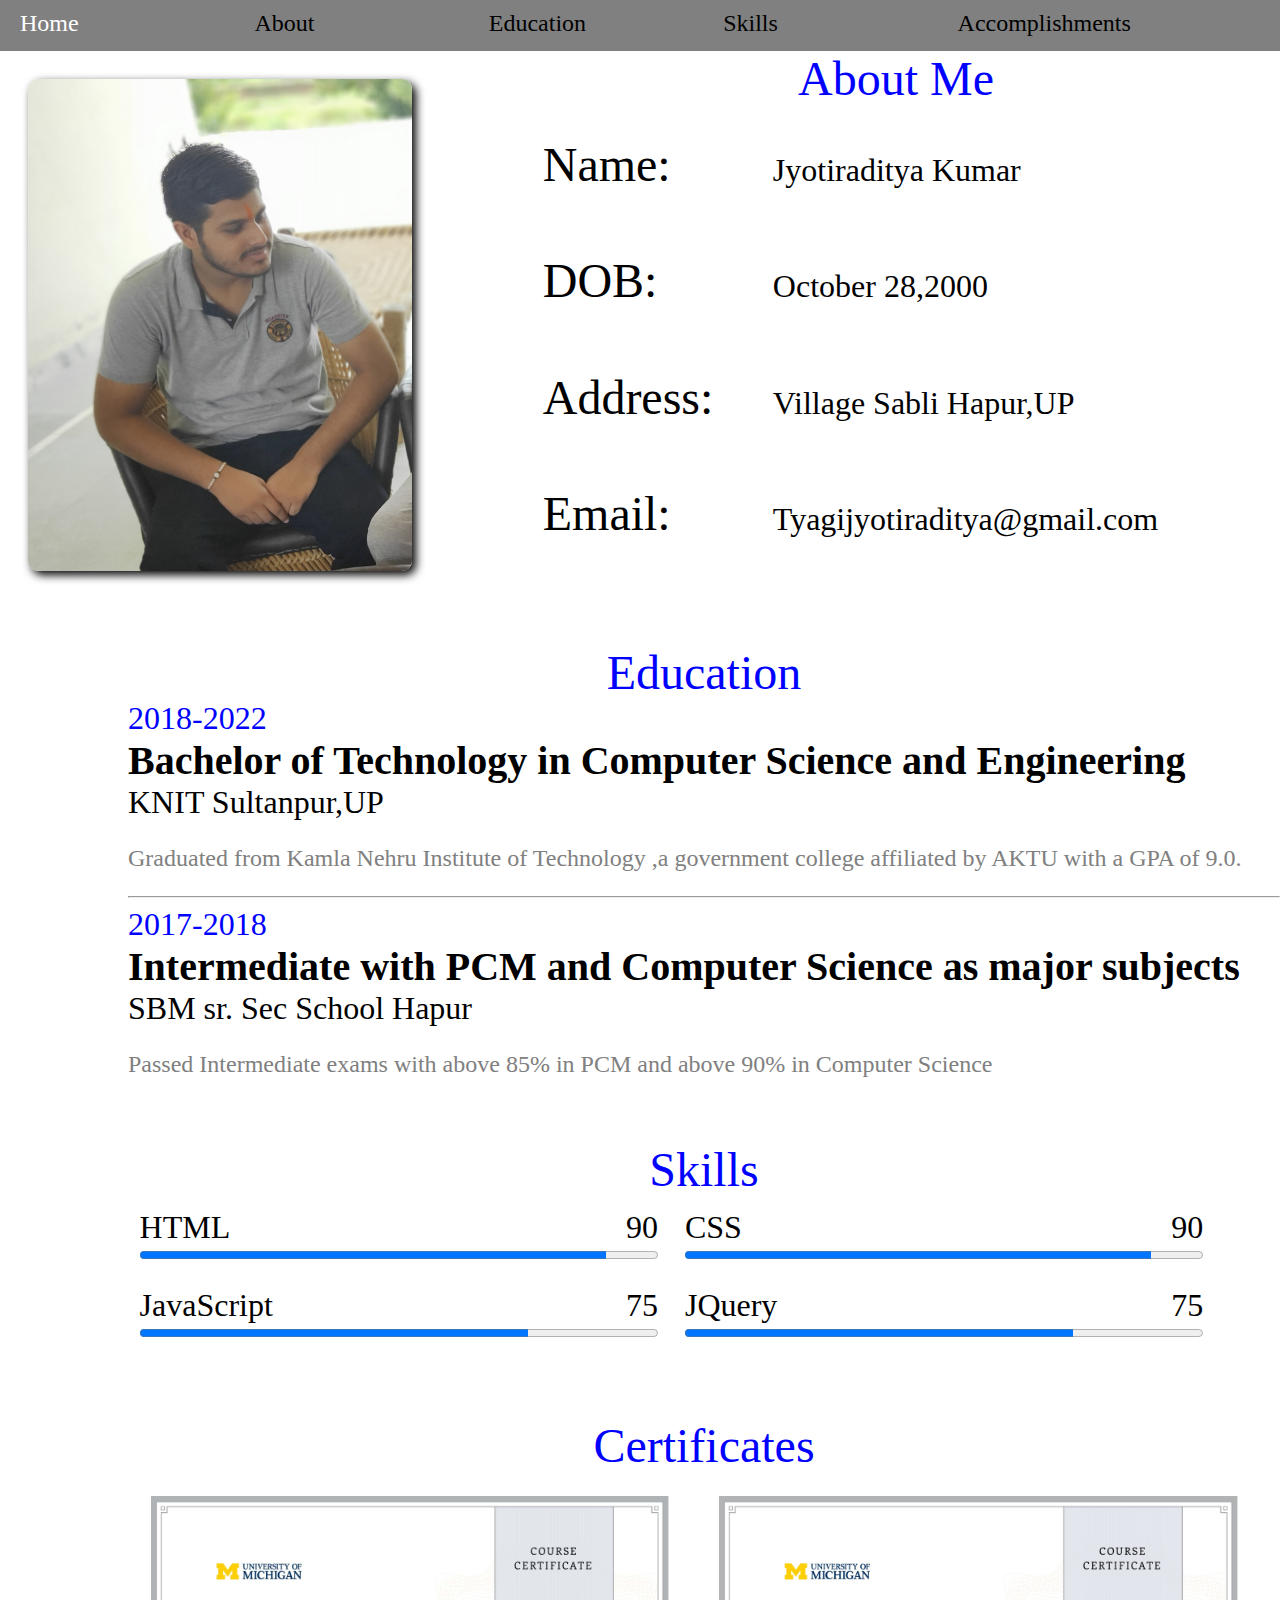
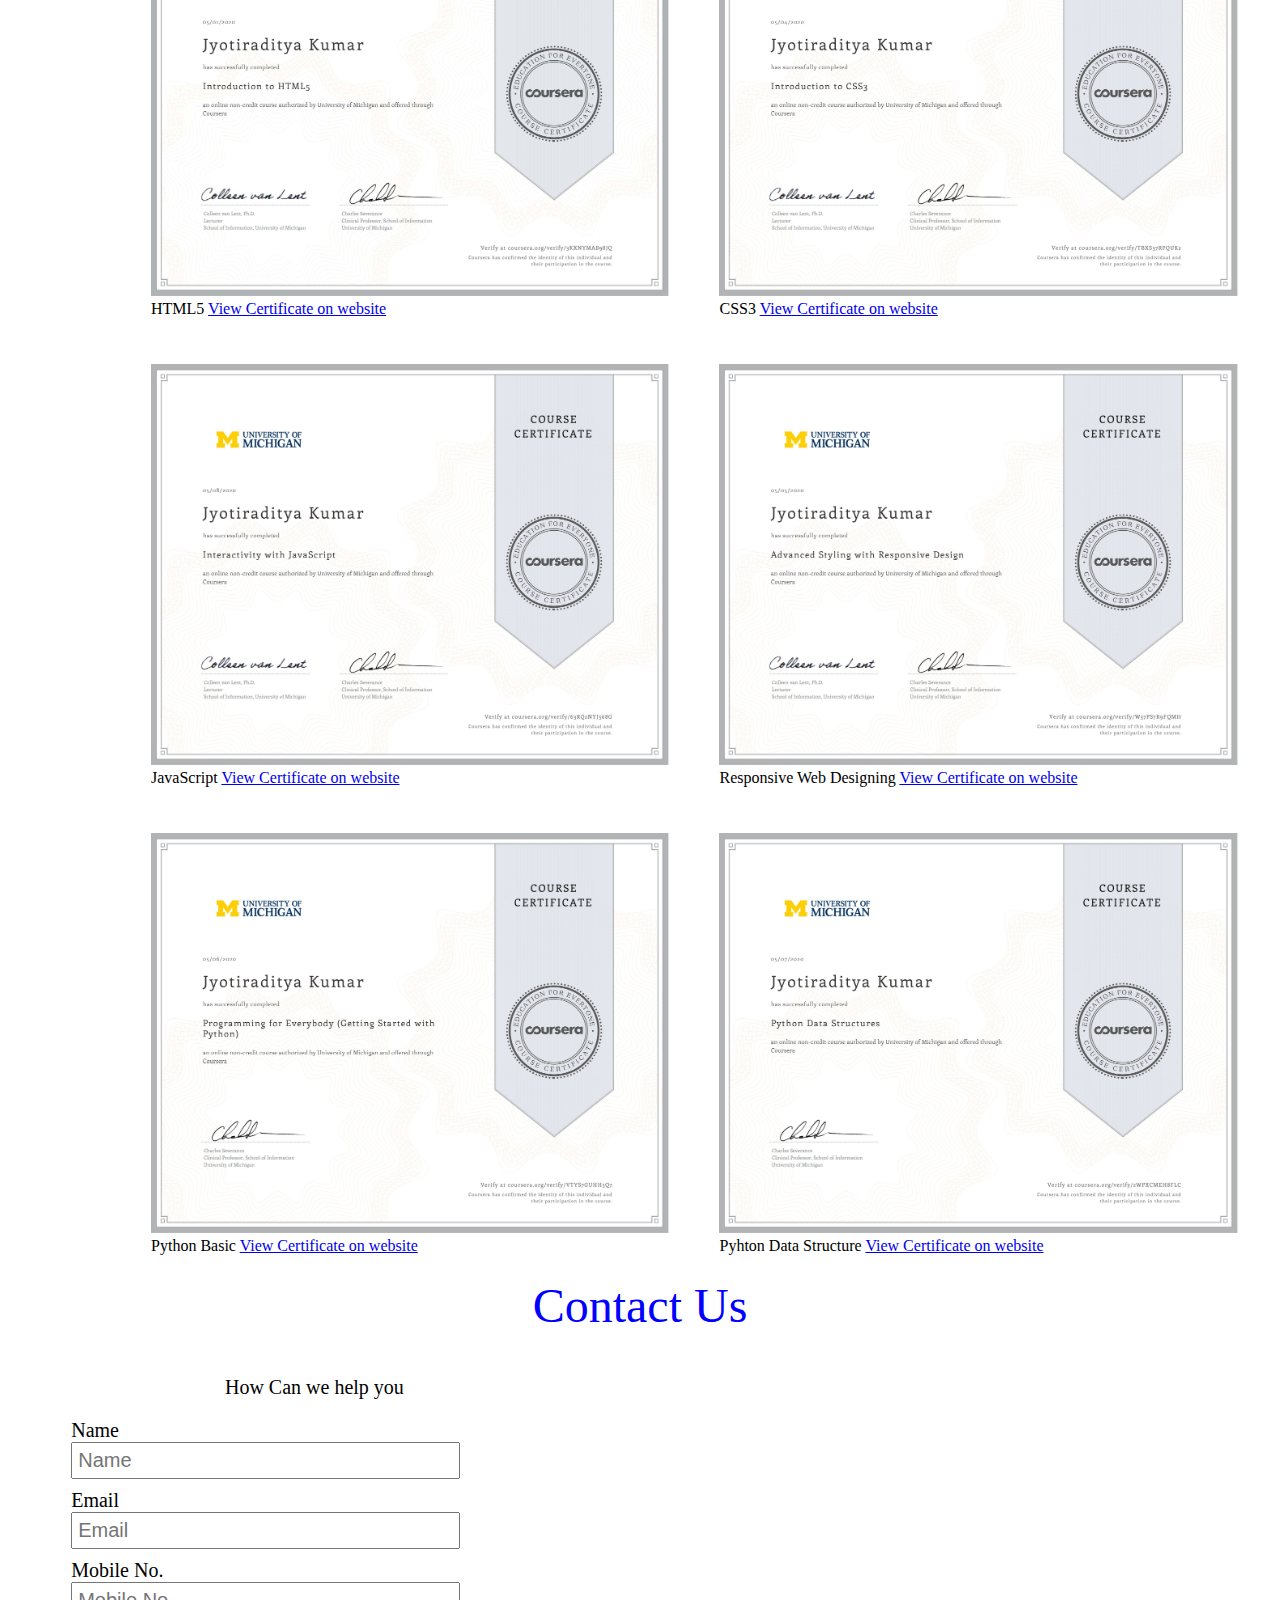
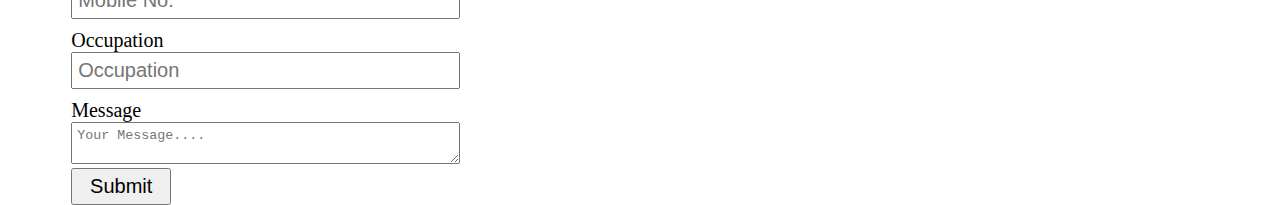
==== index.html @ 1f41f52b "Add files via upload" ====
<!DOCTYPE html>
<html lang="en">

<head>
    <meta charset="utf-8">
    <meta name="viewport" content="width=device-width,initial-scale=1">
    <title>Jyotiraditya Kumar</title>
    <!-- <link rel="stylesheet" type="text/css" href="css/main2.css"> -->

    <link rel="stylesheet" type="text/css" href="css/main.css">
    <!-- <link rel="stylesheet" type="text/css" href="css/lnav.css"> -->


    <script src="js/gallery.js"></script>
    <script src="https://kit.fontawesome.com/80adfb22a9.js" crossorigin="anonymous"></script>
    <!-- <link rel="stylesheet" href="https://stackpath.bootstrapcdn.com/bootstrap/4.4.1/css/bootstrap.min.css" integrity="sha384-Vkoo8x4CGsO3+Hhxv8T/Q5PaXtkKtu6ug5TOeNV6gBiFeWPGFN9MuhOf23Q9Ifjh" crossorigin="anonymous"> -->
    <script src="js/google-map.js"></script>
</head>


<body>
    <div class="container">
        <header class="header">
            <span class="hamburger" onclick="openNav()"><i class="fas fa-bars"></i></span>

        </header>
        <nav class="navbar-expand" id="nav">

            <li><a href=#>Home</a></li>
            <li><a href="#about">About</a></li>
            <li><a href="#education">Education</a></li>
            <li><a href="#skills">Skills</a></li>
            <li><a href="#certificates">Accomplishments</a></li>
        </nav>
        <!-- <div class="bar-1"></div>
                <div class="bar-2"></div>
                <div class="bar-3"></div> -->
        <nav id="collapse">

            <ul>
                <li><a href="javascript:void(0)" class="closebtn" onclick="closeNav()">&times;</a></li>
                <li><a href="#">Home</a></li>
                <li><a href="#">About</a></li>

                <li><a href="#">Contact</a></li>

                <li><a href="#">Extra1</a></li>

                <li><a href="#">Extra2</a></li>

                <li><a href="#">Extra3</a></li>

            </ul>
        </nav>

        <div class="photo-about" id="about">
            <div class="left">
                <img class="profile" src="images/Profile.jpg" alt="Jyotiradiya Image">
            </div>
            <div class="right">
                <span class="section-label">About Me</span>
                <div class="ul">
                    <div class="data">
                        <span>Name:</span>
                        <span>Jyotiraditya Kumar</span>
                    </div>
                    <div class="data">
                        <span>DOB:</span>
                        <span>October 28,2000</span>
                    </div>
                    <div class="data">
                        <span>Address:</span>
                        <span>Village Sabli Hapur,UP</span>
                    </div>
                    <div class="data">
                        <span>Email:</span>
                        <span>Tyagijyotiraditya@gmail.com</span>
                    </div>
                </div>
            </div>
        </div>
        <div class="education-container" id="education">
            <span class="section-label">Education</span>
            <div>
                <div class="education">
                    <span class="year">2018-2022</span>
                    <span class="degree">Bachelor of Technology in Computer Science and Engineering</span>
                    <span class="university">KNIT Sultanpur,UP </span>
                    <p class="Desc"> Graduated from Kamla Nehru Institute of Technology ,a government college affiliated by AKTU with a GPA of 9.0.
                    </p>
                </div>
                <hr>
                <div class="education">
                    <span class="year">2017-2018</span>
                    <span class="degree">Intermediate with PCM and Computer Science as major subjects</span>
                    <span class="university">SBM sr. Sec School Hapur </span>
                    <p class="Desc">Passed Intermediate exams with above 85% in PCM and above 90% in Computer Science</p>
                </div>
            </div>
        </div>
        <div class="skills" id="skills">
            <span class="section-label">Skills</span>
            <div class="progress-container">
                <span class="skill-name">HTML</span><span class="value">90</span>
                <progress class="progressbar" max="100" value=90>90%</progress>
            </div>
            <div class="progress-container">
                <span class="skill-name">CSS </span><span class="value">90</span>
                <progress class="progressbar" max="100" value=90>90%</progress>
            </div>
            <div class="progress-container">
                <span class="skill-name">JavaScript</span><span class="value">75</span>
                <progress class="progressbar" max="100" value="75">90%</progress>
            </div>
            <div class="progress-container">
                <span class="skill-name">JQuery</span><span class="value">75</span>
                <progress class="progressbar" max="100" value=75>90%</progress>
            </div>

        </div>
        <div class="certificate-container" id="certificates">
            <span class="section-label">Certificates</span>
            <div class="certificate">
                <img src="images/html5.jpg" onclick="upDate(this)" alt="Certificate">
                <span class="certi-label">HTML5</span>
                <a class="certi-link" href="https://www.coursera.org/account/accomplishments/records/3KXNYMAB98JQ">View Certificate on website</a>
            </div>
            <div class="certificate">
                <img src="images/css3.jpg" onclick="upDate(this)" alt="Certificate">
                <span class="certi-label">CSS3</span>
                <a class="certi-link" href="https://www.coursera.org/account/accomplishments/records/TBXS37RPQUK2">View Certificate on website</a>
            </div>

            <div class="certificate">
                <img src="images/javascript.jpg" onclick="upDate(this)" alt="Certificate">
                <span class="certi-label">JavaScript</span>
                <a class="certi-link" href="https://www.coursera.org/account/accomplishments/records/63RQ2NYJ568G">View Certificate on website</a>
            </div>

            <div class="certificate">
                <img src="images/responsive.jpg" onclick="upDate(this)" alt="Certificate">
                <span class="certi-label">Responsive Web Designing</span>
                <a class="certi-link" href="https://www.coursera.org/account/accomplishments/records/W37PS7R9FQMH">View Certificate on website</a>
            </div>

            <div class="certificate">
                <img src="images/pythonbasic.jpg" onclick="upDate(this)" alt="Certificate">
                <span class="certi-label">Python Basic</span>
                <a class="certi-link" href="https://www.coursera.org/account/accomplishments/records/VTYS7GUHH5Q7">View Certificate on website</a>
            </div>

            <div class="certificate">
                <img src="images/datastructure.jpg" onclick="upDate(this)" alt="Certificate">
                <span class="certi-label">Pyhton Data Structure</span>
                <a class="certi-link" href="https://www.coursera.org/account/accomplishments/records/2WPXCMEH8FLC">View Certificate on website</a>
            </div>
        </div>
        <div class="large-view" id="lview">

            <span class="close" id="close" onclick="unDo()"><i class="far fa-times-circle" ></i></span>
            <img id="image" src="#" alt="certificate">
        </div>

        <div class="contact-container">

            <span class="section-label">Contact Us</span>
            <!-- <div class="contact"> -->

            <div class="form">
                <span>How Can we help you</span>
                <form>
                    <label for="Name">Name</label>
                    <input type="text" name="Name" id="Name" placeholder="Name">
                    <label for="email">Email</label>
                    <input type="email" id="email" name="Email" placeholder="Email">
                    <label for="mob">Mobile No.</label>
                    <input type="tel" name="Mob" id="mob" placeholder="Mobile No.">
                    <label for="occupation">Occupation</label>
                    <input type="text" id="occupation" name="occupation" placeholder="Occupation">
                    <label for="message">Message</label>
                    <textarea placeholder="Your Message...." id="message" name="message"></textarea>
                    <input type="submit">
                </form>
                <!-- </div> -->
            </div>
            <div class="googleMap" id="googleMap"></div>



        </div>
    </div>

    <script src="https://maps.googleapis.com/maps/api/js?key=AIzaSyCHHgF1Nv2BUNVn0oQIly1eyYC3gm4dMkM&callback=myMap"></script>

    <!-- <script src="https://code.jquery.com/jquery-3.4.1.slim.min.js" integrity="sha384-J6qa4849blE2+poT4WnyKhv5vZF5SrPo0iEjwBvKU7imGFAV0wwj1yYfoRSJoZ+n" crossorigin="anonymous"></script>
        <script src="https://cdn.jsdelivr.net/npm/popper.js@1.16.0/dist/umd/popper.min.js" integrity="sha384-Q6E9RHvbIyZFJoft+2mJbHaEWldlvI9IOYy5n3zV9zzTtmI3UksdQRVvoxMfooAo" crossorigin="anonymous"></script>
        <script src="https://stackpath.bootstrapcdn.com/bootstrap/4.4.1/js/bootstrap.min.js" integrity="sha384-wfSDF2E50Y2D1uUdj0O3uMBJnjuUD4Ih7YwaYd1iqfktj0Uod8GCExl3Og8ifwB6" crossorigin="anonymous"></script> -->
</body>

</html>
---- css/main2.css ----
header{
    position: sticky;
    top: 0;
    left: 0;
    background: -o-linear-gradient(skyblue,grey);
    background: -webkit-linear-gradient(skyblue,grey);
    background: -moz-linear-gradient(grey,skyblue);
    background-image: linear-gradient(grey,skyblue);


}
.ph{
    margin :auto;
    /* padding-left: 40%; */
}
.nav-list{
    display: flex;
    
    /* padding: 2%; */
    /* margin: 2%; */

}

nav li
{
    display: flex;
    width: 25%;
    list-style: none;
    border: solid;
    flex-direction: row;
    flex-wrap: wrap;
    /* flex-basis: 0; */
    /* flex-grow: 1; */
}
nav a{
    font-size: 1.5em;
    border-radius: 1px;
    color: black;
    text-decoration: none;
}

.hamburger{
    margin-top: 3%;
}

.profile{
    width: 100%;
    /* margin: 2px; */
    border-radius: 10px;
    box-shadow: 4px 4px 10px;
    /* display: none; */
}

li{
    list-style: none;
    /* padding: 4%; */
    
}

.edu {
    /* width: 100%; */
    /* clear: both; */
    /* font-size: 3em; */
    text-align: center;
    color: blue;

}
.edu li{
    /* padding: 10px; */
    /* border: solid; */
    background-color: red;
}

.year{
    color: blue;
    font-size: 2rem;
}
.degree{
    font-size: 1.1em;
    font-weight: bold;

}
.university{
    font-size: 1em;
}
.Desc{
    font-size: 0.9em;
    font-weight: lighter;
    color: grey;
}

.education span{
    /* display: inline; */
    /* border: solid; */
    margin-top: 1%;
}

.progress-container{
    width: 45%;
    margin: 1%;
    /* padding: 10%; */
}
.progressbar{
    width: 100%;
    /* border-radius: 5px; */
}
.progress-container span:first-child{
    font-size: 1em;
    float: left;
}
.progress-container span:nth-child(2){
    font-size: 1em;
    float: right;
}
.d-fle{
    display: flex;
    flex-direction: row;
    flex-wrap: wrap;
}

.section-label {
    width: 100%;
    font-size: 3em;
    text-align: left;
    color: blue;

}
.certificate img{
    width: 100%;
}
.certi-label{
    display: block;
}

.large-view{
    position: fixed;
    top: 10%;
    left: 20%;
    background: white;
    width: 50%;
    /* height: 40%; */
    display: none;
}
#image{
    width: 100%;
    margin: 2px;
    box-shadow: 4px 4px 10px;
}
.close{
    position: absolute;
    top: 0;
    display: block;
    /* width: 20px;
    height: 20px; */
    right: 0;
    /* background-color: white; */
    z-index: 1;
    color: red;
    border: solid;
}
.close i{
    font-size: 20px;
    background: white;
}
.icon-container{
    display: block;
    width: 50px;
    line-height: 50px;
    height: 50px;
    border-radius: 50%;
    padding: auto;
    background: blue;
    margin: auto;
    text-align: center;
}
.icon{
    /* height: 50px; */
    /* line-height: 50px; */
    color: white;
}
.address-card{
    padding: 2px;
    box-shadow: 2px 2px 10px;
    margin: 0 auto;
}
.card-heading{
    display: block;
    margin: 0 auto;
    text-align: center;
}
.address-card .card-heading,.card-details{
    /* border: solid; */
    padding: 5%;
}
.offset-sm-half{
    margin-left: 4%;
}
---- css/main.css ----
* {
    box-sizing: border-box;
}

body {
    margin: 0;
    /* border: solid; */
}

.container {
    width: 100%;
    padding: 0;
    /* border: solid; */
}

.header {
    position: sticky;
    top: 0;
    width: 100%;
    height: 0px;
    left: 0;
    background-color: red;
    /* background: -o-linear-gradient(skyblue, grey);
    background: -webkit-linear-gradient(skyblue, grey);
    background: -moz-linear-gradient(grey, skyblue);
    background-image: linear-gradient(grey, skyblue); */
}

.navbar-expand {
    display: block;
    width: 100%;
    background-color: gray;
    overflow: hidden;
}

.navbar-expand li {
    list-style: none;
    display: inline-block;
    /* margin: auto; */
    width: 18%;
    text-align: center;
    /* border: solid; */
}

.navbar-expand li:last-child {
    width: 25%;
}

.navbar-expand a {
    font-size: 1.5em;
    color: black;
    /* line-height: 100%; */
    text-decoration: none;
    display: block;
    margin: auto;
    float: left;
    padding: 10px 20px;
}

nav a:hover {
    background-color: gray;
    color: white;
}

.navbar-expand a.active {
    background-color: black;
    color: white;
}

.hamburger {
    position: fixed;
    top: 10px;
    right: 15px;
    cursor: pointer;
    display: none;
    font-size: 16px;
}

#collapse {
    position: fixed;
    top: 0;
    right: 0px;
    height: 100%;
    width: 0px;
    padding-top: 30px;
    /* background: gray; */
    transition: .6s;
    background-color: black;
    z-index: 1;
    overflow-x: hidden;
}

#collapse a {
    text-decoration: none;
    color: gray;
    transition: 0.6s;
    font-size: 25px;
    display: block;
    margin-left: -40px;
    padding: 10px 20px 10px 30px;
}

.closebtn {
    position: absolute;
    top: 0;
    right: 0px;
    margin-left: 50px;
}

#collapse a:hover {
    color: honeydew;
}

.photo-about {
    width: 100%;
    display: inline-block;
}

.left {
    display: inline-block;
    width: 30%;
    margin: 2% 0 0 2%;
    float: left;
}

.data {
    font-size: 16px;
}

.profile {
    width: 100%;
    margin: 2px;
    border-radius: 10px;
    box-shadow: 4px 4px 10px;
}

.right {
    display: inline-block;
    width: 60%;
    float: right;
}

.data {
    list-style: none;
    padding: 4%;
}

.right .data span:first-child {
    width: 30%;
    display: inline-block;
    text-align: left;
    font-size: 3rem;
    /* border: solid; */
}

.right .data span:nth-child(2) {
    width: 60%;
    /* display: inline-block; */
    font-size: 2rem;
    padding-left: 2%;
    /* border: solid; */
}

.education-container {
    margin: 5% 0% 0% 10%;
}

.education span {
    display: block;
}

.year {
    color: blue;
    font-size: 2rem;
}

.degree {
    font-size: 2.5rem;
    font-weight: bold;
}

.university {
    font-size: 2rem;
}

.Desc {
    font-size: 1.5rem;
    font-weight: lighter;
    color: grey;
}

.skills {
    margin: 5% 0% 0% 10%;
}

.progress-container {
    display: inline-block;
    width: 45%;
    margin: 1%;
    /* padding: 10%; */
}

.progressbar {
    width: 100%;
    /* border-radius: 5px; */
}

.progress-container span:first-child {
    font-size: 2rem;
    float: left;
}

.progress-container span:nth-child(2) {
    font-size: 2rem;
    float: right;
}

.section-label {
    display: block;
    width: 100%;
    font-size: 3em;
    text-align: center;
    color: blue;
}

.certificate-container {
    display: block;
    margin: 5% 0% 0% 10%;
}

.certificate {
    display: inline-block;
    width: 45%;
    margin: 2%;
    /* border: solid; */
}

img {
    width: 100%;
}

.large-view {
    position: fixed;
    top: 10%;
    left: 25%;
    background: white;
    width: 50%;
    /* height: 40%; */
    display: none;
}

#image {
    width: 100%;
    margin: 2px;
    box-shadow: 4px 4px 10px;
}

.close {
    position: absolute;
    top: 0;
    display: block;
    /* width: 20px;
    height: 20px; */
    right: 0;
    /* background-color: white; */
    z-index: 1;
    color: red;
    border: solid;
}

.close i {
    font-size: 20px;
    background: white;
}

.contact-container {
    /* border: solid; */
}

.form {
    width: 42%;
    /* height: 400px; */
    float: left;
    margin: 20px 0 0 20px;
    padding: 1% 0% 0 4%;
    /* border: solid; */
}

.form span {
    font-size: 20px;
    padding: 10px;
    display: block;
    text-align: center;
}

.googleMap {
    margin-top: 60px;
    padding: 1% 0 0 0;
    width: 50%;
    height: 400px;
    float: left;
    /* border: solid; */
}

label,
input {
    display: block;
    font-size: 20px;
    /* border: solid; */
}

label {
    margin-top: 10px;
}

input,
textarea {
    padding: 5px;
    width: 80%;
    outline-style: none;
    outline: none;
}

input[type="submit"] {
    width: 100px;
}

@media screen and (max-width:1200px) {
    html {
        font-size: 75%;
    }
    .right {
        /* background:red; */
        width: 60%;
    }
    .data {
        font-size: 5px;
    }
    .left {
        /* display: none; */
    }
}

@media screen and (max-width:900px) {
    html {
        font-size: 50%;
    }
    .right {
        /* background:yellow; */
        width: 60%;
    }
    .data {
        font-size: 5px;
    }
    .left {
        /* display: none; */
    }
    .skills,
    .certificate-container,
    .education-container {
        margin-left: 2%;
    }
}

@media screen and (max-width:600px) {
    html {
        font-size: 40%;
    }
    .header {
        height: 35px;
        background-color: gray;
    }
    .right {
        width: 100%;
        font-weight: bolder;
        /* border: solid; */
        background-image: url("../images/Profile.jpg");
        background-size: cover;
    }
    .left {
        display: none;
    }
    .progress-container {
        width: 90%;
    }
    .skills,
    .certificate-container,
    .education-container {
        margin-left: 0;
    }
    .large-view {
        width: 100%;
        left: 0;
    }
    .hamburger {
        display: inline-block;
    }
    .navbar-expand {
        /* flex-direction: column; */
        display: none;
    }
    .form,
    .googleMap {
        margin-top: 5px;
        width: 90%;
    }
}

@media screen and (max-width:400px) {
    html {
        font-size: 40%;
    }
    .header {
        height: 35px;
        background-color: gray;
    }
    #collapse {
        height: 100vh;
        /* width: 50%; */
        /* display: none; */
    }
    #collapse a {
        font-size: 16px;
        padding: 10px 20px 10px 30px;
        /* height: 100%; */
    }
    .right {
        /* background: green; */
        width: 100%;
        font-weight: bolder;
        /* border: solid; */
        background-image: url("../images/Profile.jpg");
        background-size: cover;
    }
    .left {
        display: none;
    }
    .progress-container {
        width: 90%;
    }
    .skills,
    .certificate-container,
    .education-container {
        margin-left: 0;
    }
    .large-view {
        width: 100%;
        left: 0;
    }
    .hamburger {
        display: inline-block;
    }
    .navbar-expand {
        /* flex-direction: column; */
        display: none;
    }
    .googleMap {
        display: none;
    }
}
---- css/lnav.css ----
* {
    box-sizing: border-box;
}

.header {
    background-color: red;
    position: fixed;
    top: 0;
    left: 0;
    width: 100%;
    height: 60px;
    overflow-x: hidden;
}
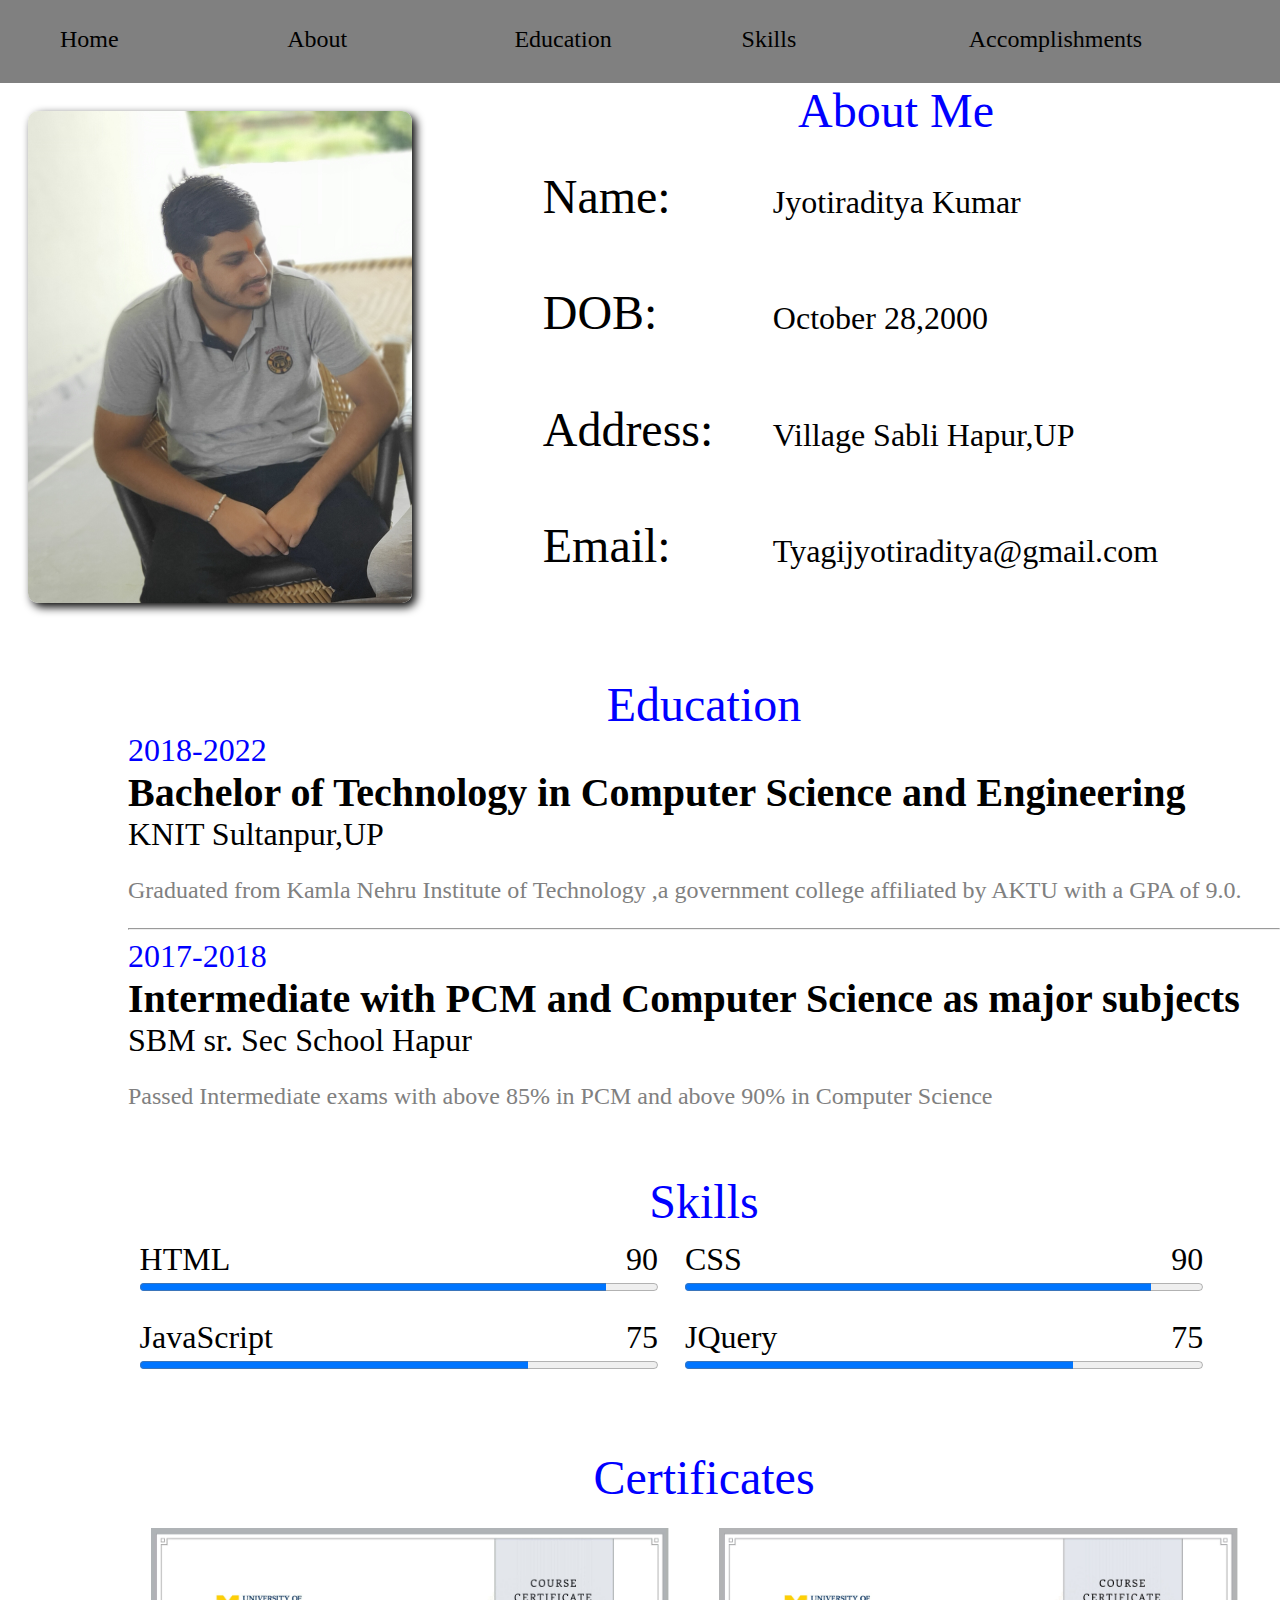
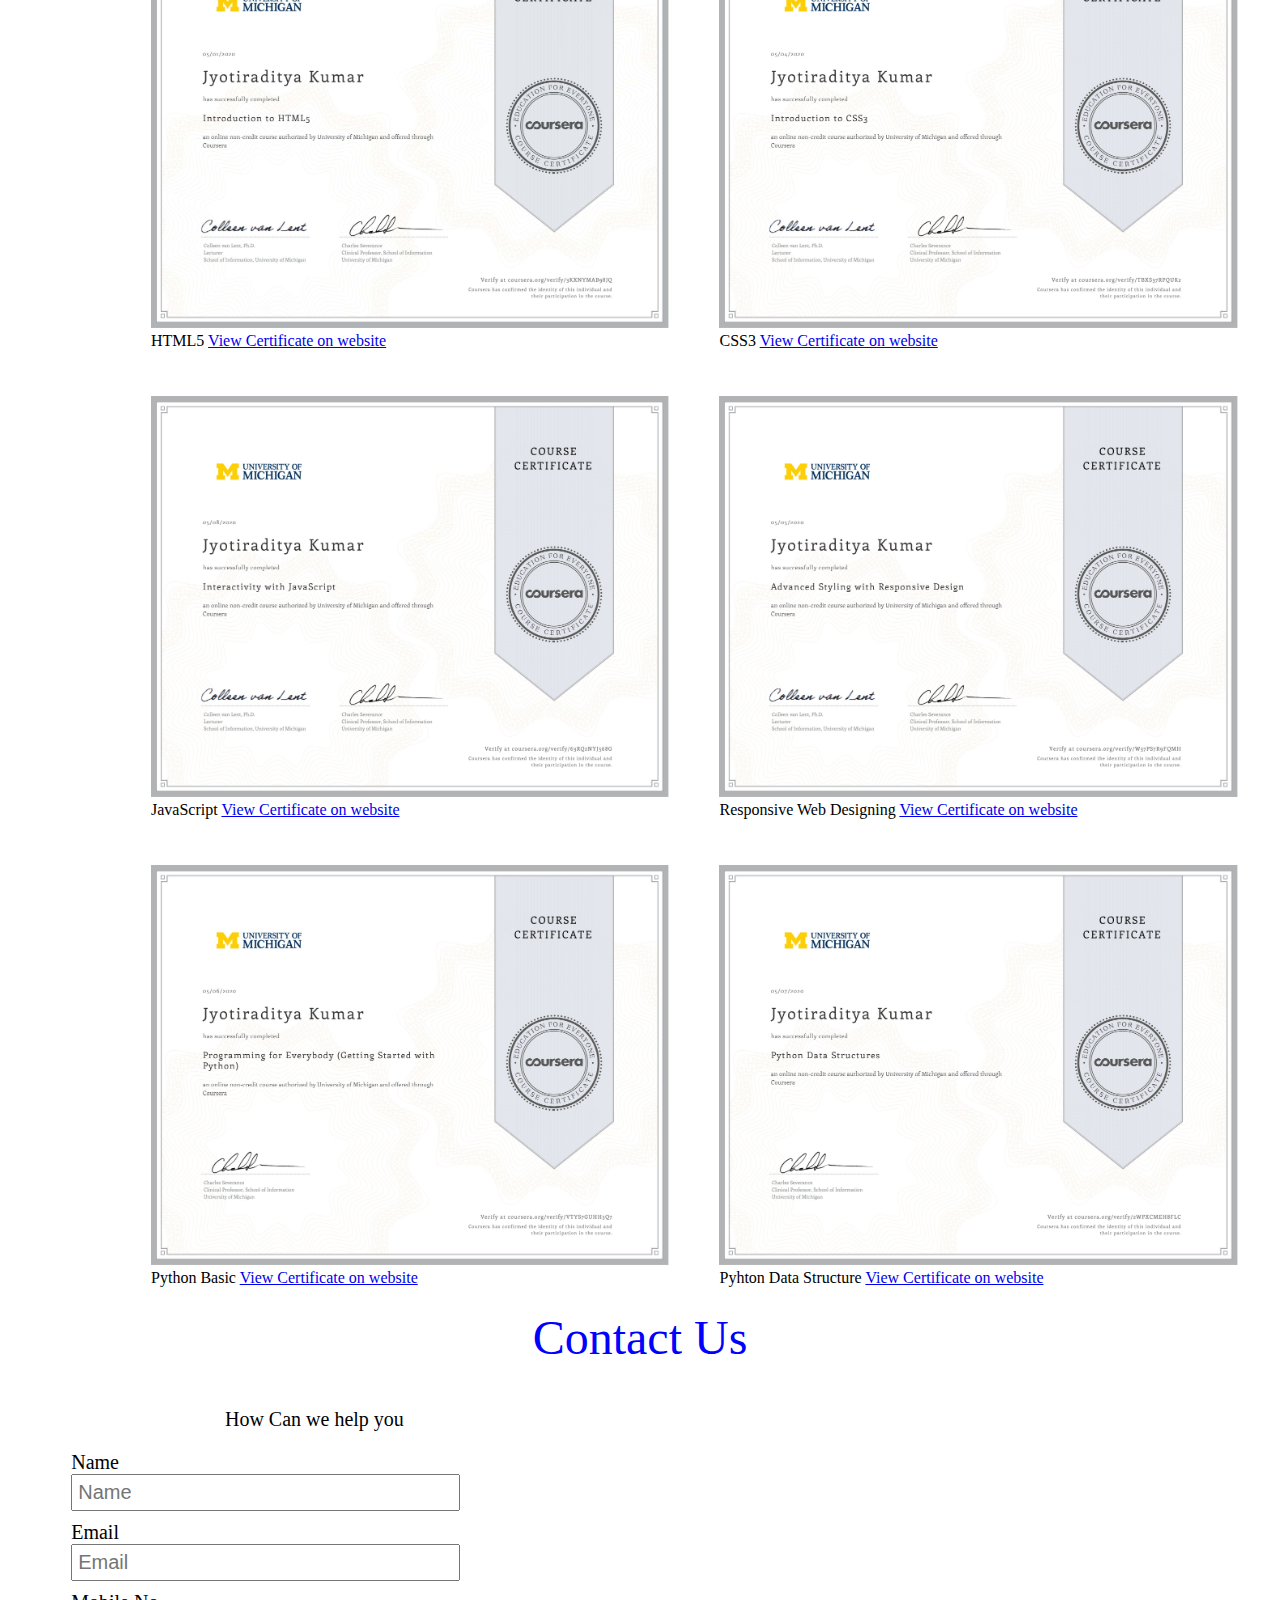
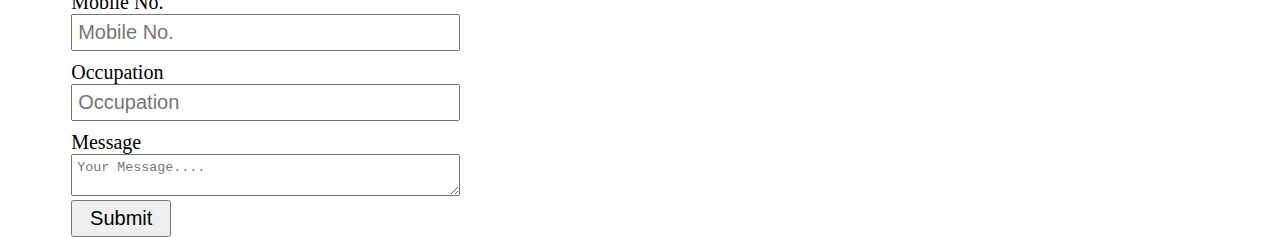
==== commit deaf0ccf: "Add files via upload" ====
--- a/index.html
+++ b/index.html
@@ -25,12 +25,14 @@
 
         </header>
         <nav class="navbar-expand" id="nav">
-
-            <li><a href=#>Home</a></li>
-            <li><a href="#about">About</a></li>
-            <li><a href="#education">Education</a></li>
-            <li><a href="#skills">Skills</a></li>
-            <li><a href="#certificates">Accomplishments</a></li>
+            <ul>
+
+                <li><a href=#>Home</a></li>
+                <li><a href="#about">About</a></li>
+                <li><a href="#education">Education</a></li>
+                <li><a href="#skills">Skills</a></li>
+                <li><a href="#certificates">Accomplishments</a></li>
+            </ul>
         </nav>
         <!-- <div class="bar-1"></div>
                 <div class="bar-2"></div>
@@ -40,15 +42,15 @@
             <ul>
                 <li><a href="javascript:void(0)" class="closebtn" onclick="closeNav()">&times;</a></li>
                 <li><a href="#">Home</a></li>
-                <li><a href="#">About</a></li>
-
-                <li><a href="#">Contact</a></li>
-
-                <li><a href="#">Extra1</a></li>
-
-                <li><a href="#">Extra2</a></li>
-
-                <li><a href="#">Extra3</a></li>
+                <li><a href="#about">About</a></li>
+
+                <li><a href="#education">Education</a></li>
+
+                <li><a href="#skills">Skills</a></li>
+
+                <li><a href="#certificates">Certificates</a></li>
+
+                <li><a href="#contact">Contact Us</a></li>
 
             </ul>
         </nav>
@@ -161,7 +163,7 @@
             <img id="image" src="#" alt="certificate">
         </div>
 
-        <div class="contact-container">
+        <div class="contact-container" id="contact">
 
             <span class="section-label">Contact Us</span>
             <!-- <div class="contact"> -->
--- a/css/main.css
+++ b/css/main.css
@@ -441,10 +441,12 @@
     .skills,
     .certificate-container,
     .education-container {
-        margin-left: 0;
+        margin-left: 5px;
+        /* border: solid; */
     }
     .large-view {
         width: 100%;
+        /* left: 0px; */
         left: 0;
     }
     .hamburger {
@@ -457,4 +459,9 @@
     .googleMap {
         display: none;
     }
+    input,
+    textarea {
+        width: 100%;
+        font-size: 16px;
+    }
 }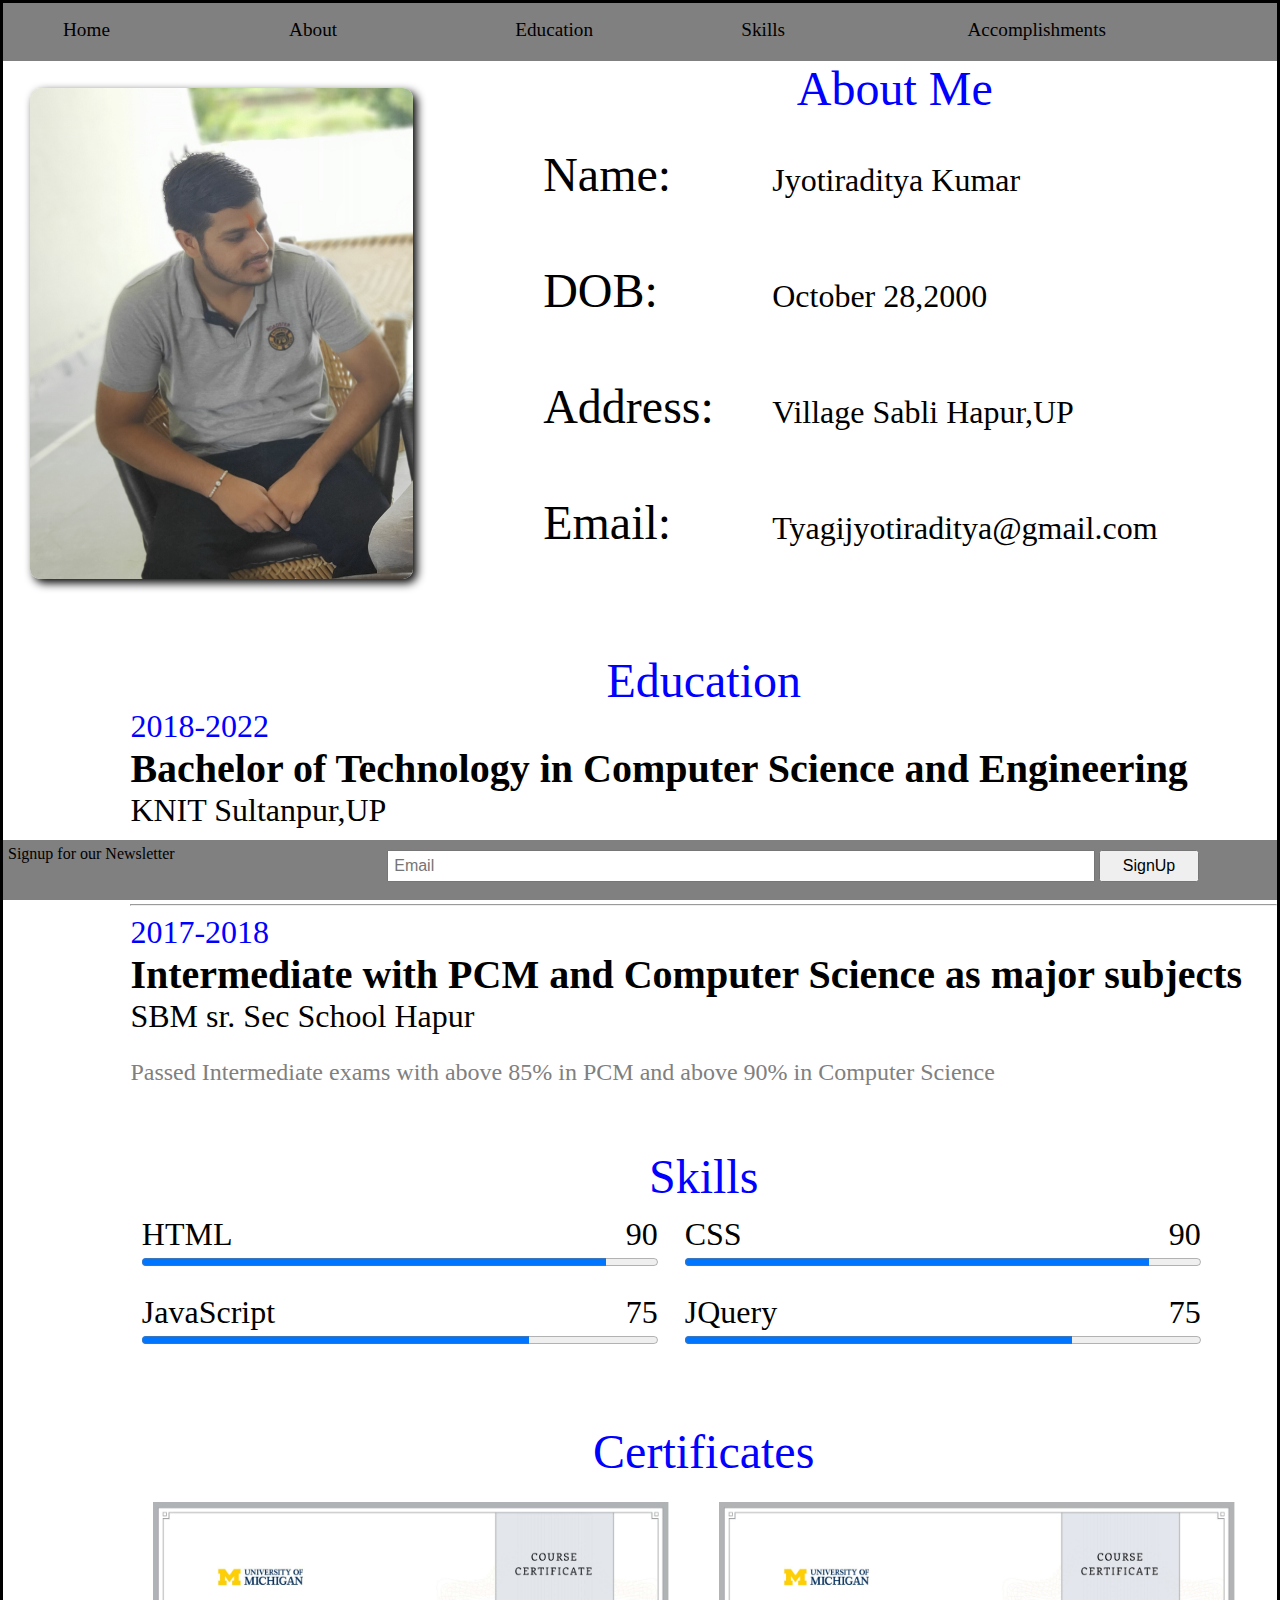
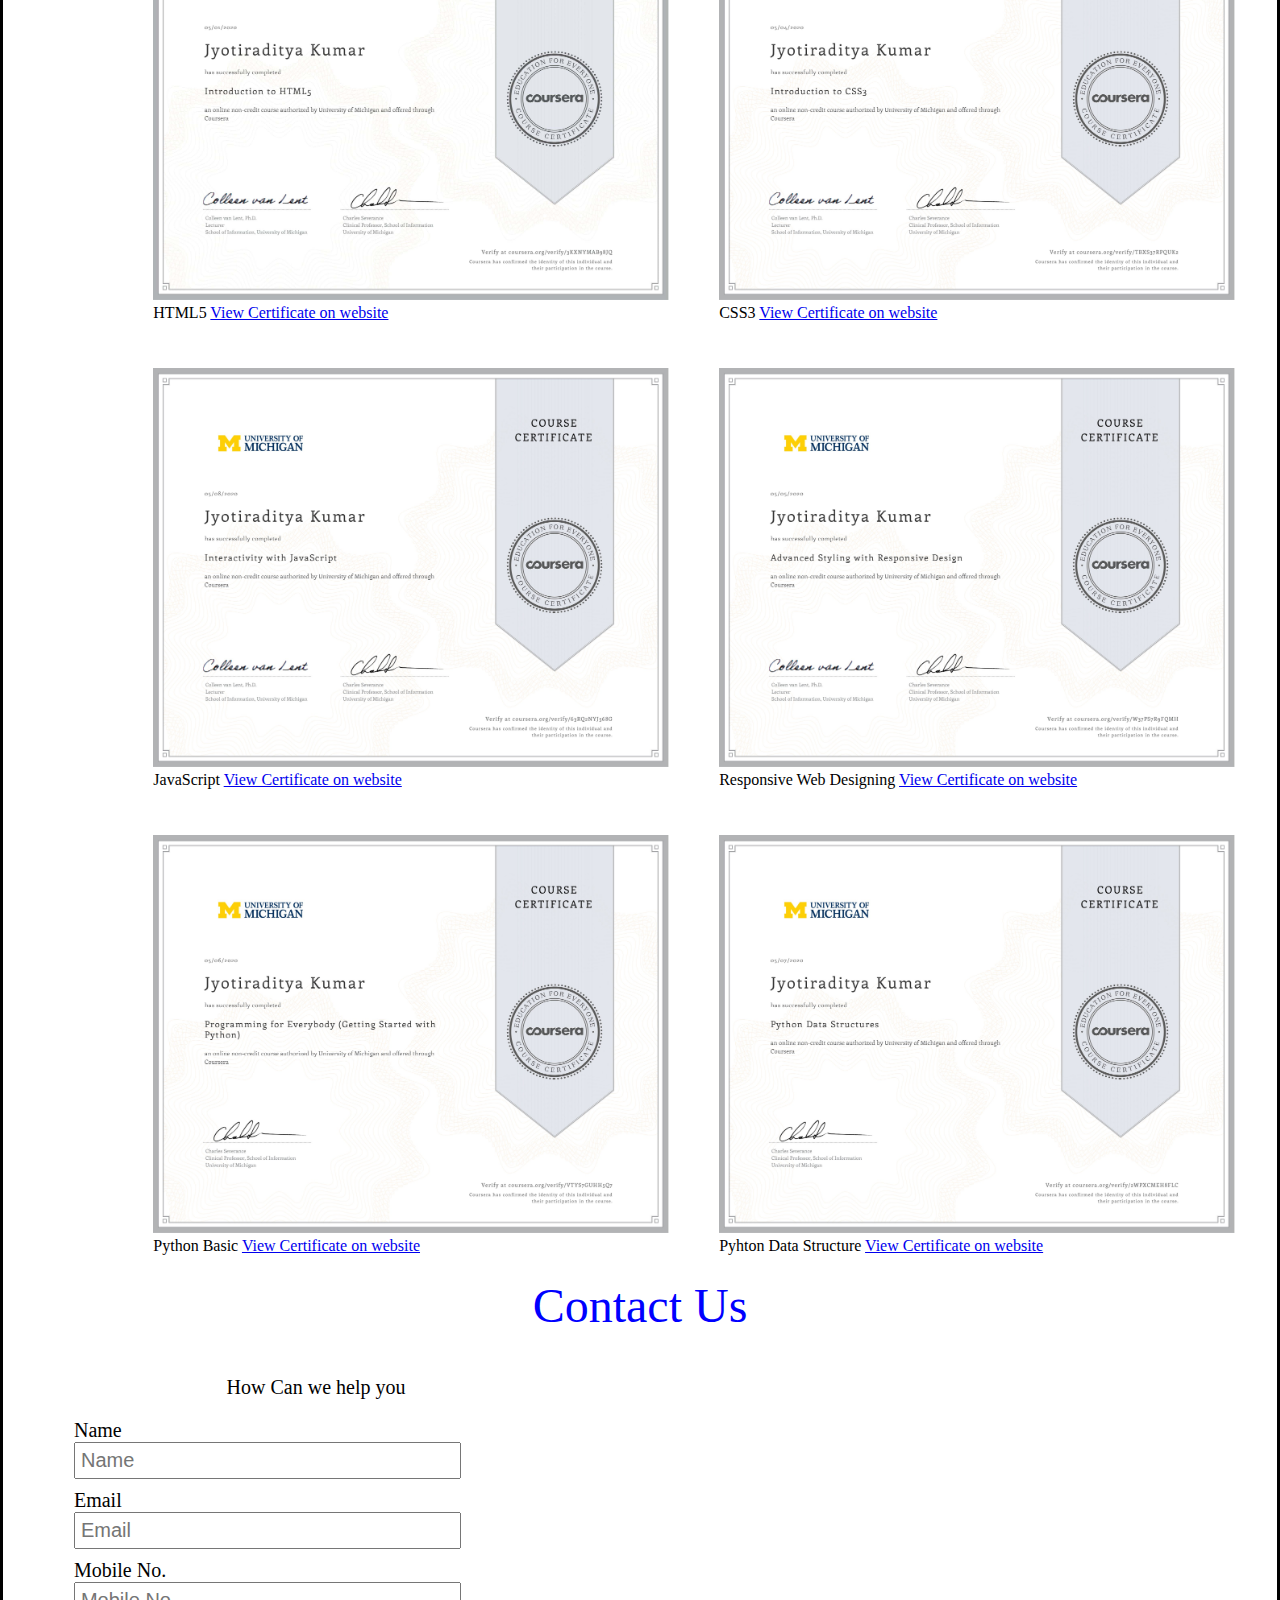
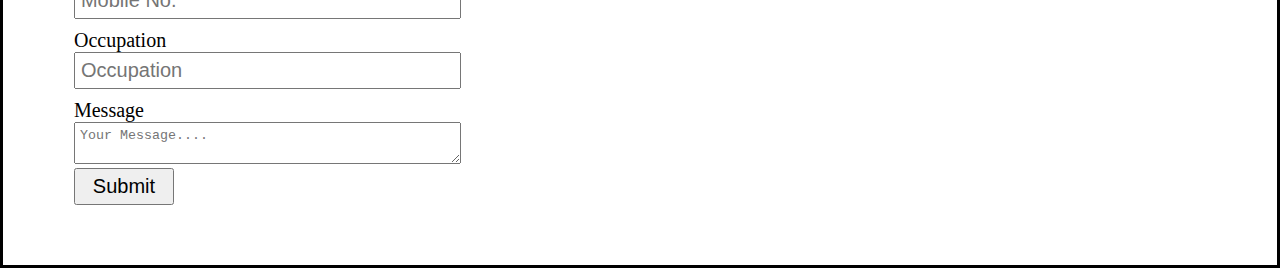
==== commit d2b8ad75: "Add files via upload" ====
--- a/index.html
+++ b/index.html
@@ -7,8 +7,9 @@
     <title>Jyotiraditya Kumar</title>
     <!-- <link rel="stylesheet" type="text/css" href="css/main2.css"> -->
 
-    <link rel="stylesheet" type="text/css" href="css/main.css">
-    <!-- <link rel="stylesheet" type="text/css" href="css/lnav.css"> -->
+    <link rel="stylesheet" type="text/css" href="css/main-extended.css">
+    <link rel="icon" href="images/jrt.jpg" type="image/gif" sizes="16x16">
+    <!-- <link rel="stylesheet" type="text/css" href="css/sticky-footer.css"> -->
 
 
     <script src="js/gallery.js"></script>
@@ -19,176 +20,192 @@
 
 
 <body>
-    <div class="container">
-        <header class="header">
-            <span class="hamburger" onclick="openNav()"><i class="fas fa-bars"></i></span>
-
-        </header>
-        <nav class="navbar-expand" id="nav">
-            <ul>
-
-                <li><a href=#>Home</a></li>
-                <li><a href="#about">About</a></li>
-                <li><a href="#education">Education</a></li>
-                <li><a href="#skills">Skills</a></li>
-                <li><a href="#certificates">Accomplishments</a></li>
-            </ul>
-        </nav>
-        <!-- <div class="bar-1"></div>
+    <!-- <div class="container"> -->
+    <header class="header">
+        <span class="hamburger" onclick="openNav()"><i class="fas fa-bars"></i></span>
+
+    </header>
+    <nav class="navbar-expand" id="nav">
+        <ul>
+
+            <li><a href=#>Home</a></li>
+            <li><a href="#about">About</a></li>
+            <li><a href="#education">Education</a></li>
+            <li><a href="#skills">Skills</a></li>
+            <li><a href="#certificates">Accomplishments</a></li>
+        </ul>
+    </nav>
+    <!-- <div class="bar-1"></div>
                 <div class="bar-2"></div>
                 <div class="bar-3"></div> -->
-        <nav id="collapse">
-
-            <ul>
-                <li><a href="javascript:void(0)" class="closebtn" onclick="closeNav()">&times;</a></li>
-                <li><a href="#">Home</a></li>
-                <li><a href="#about">About</a></li>
-
-                <li><a href="#education">Education</a></li>
-
-                <li><a href="#skills">Skills</a></li>
-
-                <li><a href="#certificates">Certificates</a></li>
-
-                <li><a href="#contact">Contact Us</a></li>
-
-            </ul>
-        </nav>
-
-        <div class="photo-about" id="about">
-            <div class="left">
-                <img class="profile" src="images/Profile.jpg" alt="Jyotiradiya Image">
+    <nav id="collapse">
+
+        <ul>
+            <li><a href="javascript:void(0)" class="closebtn" onclick="closeNav()">&times;</a></li>
+            <li><a href="#">Home</a></li>
+            <li><a href="#about">About</a></li>
+
+            <li><a href="#education">Education</a></li>
+
+            <li><a href="#skills">Skills</a></li>
+
+            <li><a href="#certificates">Certificates</a></li>
+
+            <li><a href="#contact">Contact Us</a></li>
+
+        </ul>
+        <a href="#"><i class="fab fa-twitter fa-2x"></i></a>
+        <a href="#"><i class="fab fa-linkedin fa-2x"></i></a>
+        <a href="#"><i class="fab fa-github fa-2x"></i></a>
+    </nav>
+
+    <div class="photo-about" id="about">
+        <div class="left">
+            <img class="profile" src="images/Profile.jpg" alt="Jyotiradiya Image">
+        </div>
+        <div class="right">
+            <span class="section-label">About Me</span>
+            <div class="ul">
+                <div class="data">
+                    <span>Name:</span>
+                    <span>Jyotiraditya Kumar</span>
+                </div>
+                <div class="data">
+                    <span>DOB:</span>
+                    <span>October 28,2000</span>
+                </div>
+                <div class="data">
+                    <span>Address:</span>
+                    <span>Village Sabli Hapur,UP</span>
+                </div>
+                <div class="data">
+                    <span>Email:</span>
+                    <span>Tyagijyotiraditya@gmail.com</span>
+                </div>
             </div>
-            <div class="right">
-                <span class="section-label">About Me</span>
-                <div class="ul">
-                    <div class="data">
-                        <span>Name:</span>
-                        <span>Jyotiraditya Kumar</span>
-                    </div>
-                    <div class="data">
-                        <span>DOB:</span>
-                        <span>October 28,2000</span>
-                    </div>
-                    <div class="data">
-                        <span>Address:</span>
-                        <span>Village Sabli Hapur,UP</span>
-                    </div>
-                    <div class="data">
-                        <span>Email:</span>
-                        <span>Tyagijyotiraditya@gmail.com</span>
-                    </div>
-                </div>
+        </div>
+    </div>
+    <div class="education-container" id="education">
+        <span class="section-label">Education</span>
+        <div>
+            <div class="education">
+                <span class="year">2018-2022</span>
+                <span class="degree">Bachelor of Technology in Computer Science and Engineering</span>
+                <span class="university">KNIT Sultanpur,UP </span>
+                <p class="Desc"> Graduated from Kamla Nehru Institute of Technology ,a government college affiliated by AKTU with a GPA of 9.0.
+                </p>
             </div>
-        </div>
-        <div class="education-container" id="education">
-            <span class="section-label">Education</span>
-            <div>
-                <div class="education">
-                    <span class="year">2018-2022</span>
-                    <span class="degree">Bachelor of Technology in Computer Science and Engineering</span>
-                    <span class="university">KNIT Sultanpur,UP </span>
-                    <p class="Desc"> Graduated from Kamla Nehru Institute of Technology ,a government college affiliated by AKTU with a GPA of 9.0.
-                    </p>
-                </div>
-                <hr>
-                <div class="education">
-                    <span class="year">2017-2018</span>
-                    <span class="degree">Intermediate with PCM and Computer Science as major subjects</span>
-                    <span class="university">SBM sr. Sec School Hapur </span>
-                    <p class="Desc">Passed Intermediate exams with above 85% in PCM and above 90% in Computer Science</p>
-                </div>
+            <hr>
+            <div class="education">
+                <span class="year">2017-2018</span>
+                <span class="degree">Intermediate with PCM and Computer Science as major subjects</span>
+                <span class="university">SBM sr. Sec School Hapur </span>
+                <p class="Desc">Passed Intermediate exams with above 85% in PCM and above 90% in Computer Science</p>
             </div>
         </div>
-        <div class="skills" id="skills">
-            <span class="section-label">Skills</span>
-            <div class="progress-container">
-                <span class="skill-name">HTML</span><span class="value">90</span>
-                <progress class="progressbar" max="100" value=90>90%</progress>
-            </div>
-            <div class="progress-container">
-                <span class="skill-name">CSS </span><span class="value">90</span>
-                <progress class="progressbar" max="100" value=90>90%</progress>
-            </div>
-            <div class="progress-container">
-                <span class="skill-name">JavaScript</span><span class="value">75</span>
-                <progress class="progressbar" max="100" value="75">90%</progress>
-            </div>
-            <div class="progress-container">
-                <span class="skill-name">JQuery</span><span class="value">75</span>
-                <progress class="progressbar" max="100" value=75>90%</progress>
-            </div>
-
-        </div>
-        <div class="certificate-container" id="certificates">
-            <span class="section-label">Certificates</span>
-            <div class="certificate">
-                <img src="images/html5.jpg" onclick="upDate(this)" alt="Certificate">
-                <span class="certi-label">HTML5</span>
-                <a class="certi-link" href="https://www.coursera.org/account/accomplishments/records/3KXNYMAB98JQ">View Certificate on website</a>
-            </div>
-            <div class="certificate">
-                <img src="images/css3.jpg" onclick="upDate(this)" alt="Certificate">
-                <span class="certi-label">CSS3</span>
-                <a class="certi-link" href="https://www.coursera.org/account/accomplishments/records/TBXS37RPQUK2">View Certificate on website</a>
-            </div>
-
-            <div class="certificate">
-                <img src="images/javascript.jpg" onclick="upDate(this)" alt="Certificate">
-                <span class="certi-label">JavaScript</span>
-                <a class="certi-link" href="https://www.coursera.org/account/accomplishments/records/63RQ2NYJ568G">View Certificate on website</a>
-            </div>
-
-            <div class="certificate">
-                <img src="images/responsive.jpg" onclick="upDate(this)" alt="Certificate">
-                <span class="certi-label">Responsive Web Designing</span>
-                <a class="certi-link" href="https://www.coursera.org/account/accomplishments/records/W37PS7R9FQMH">View Certificate on website</a>
-            </div>
-
-            <div class="certificate">
-                <img src="images/pythonbasic.jpg" onclick="upDate(this)" alt="Certificate">
-                <span class="certi-label">Python Basic</span>
-                <a class="certi-link" href="https://www.coursera.org/account/accomplishments/records/VTYS7GUHH5Q7">View Certificate on website</a>
-            </div>
-
-            <div class="certificate">
-                <img src="images/datastructure.jpg" onclick="upDate(this)" alt="Certificate">
-                <span class="certi-label">Pyhton Data Structure</span>
-                <a class="certi-link" href="https://www.coursera.org/account/accomplishments/records/2WPXCMEH8FLC">View Certificate on website</a>
-            </div>
-        </div>
-        <div class="large-view" id="lview">
-
-            <span class="close" id="close" onclick="unDo()"><i class="far fa-times-circle" ></i></span>
-            <img id="image" src="#" alt="certificate">
-        </div>
-
-        <div class="contact-container" id="contact">
-
-            <span class="section-label">Contact Us</span>
-            <!-- <div class="contact"> -->
-
-            <div class="form">
-                <span>How Can we help you</span>
-                <form>
-                    <label for="Name">Name</label>
-                    <input type="text" name="Name" id="Name" placeholder="Name">
-                    <label for="email">Email</label>
-                    <input type="email" id="email" name="Email" placeholder="Email">
-                    <label for="mob">Mobile No.</label>
-                    <input type="tel" name="Mob" id="mob" placeholder="Mobile No.">
-                    <label for="occupation">Occupation</label>
-                    <input type="text" id="occupation" name="occupation" placeholder="Occupation">
-                    <label for="message">Message</label>
-                    <textarea placeholder="Your Message...." id="message" name="message"></textarea>
-                    <input type="submit">
-                </form>
-                <!-- </div> -->
-            </div>
-            <div class="googleMap" id="googleMap"></div>
-
-
-
+    </div>
+    <div class="skills" id="skills">
+        <span class="section-label">Skills</span>
+        <div class="progress-container">
+            <span class="skill-name">HTML</span><span class="value">90</span>
+            <progress class="progressbar" max="100" value=90>90%</progress>
+        </div>
+        <div class="progress-container">
+            <span class="skill-name">CSS </span><span class="value">90</span>
+            <progress class="progressbar" max="100" value=90>90%</progress>
+        </div>
+        <div class="progress-container">
+            <span class="skill-name">JavaScript</span><span class="value">75</span>
+            <progress class="progressbar" max="100" value="75">90%</progress>
+        </div>
+        <div class="progress-container">
+            <span class="skill-name">JQuery</span><span class="value">75</span>
+            <progress class="progressbar" max="100" value=75>90%</progress>
+        </div>
+
+    </div>
+    <div class="certificate-container" id="certificates">
+        <span class="section-label">Certificates</span>
+        <div class="certificate">
+            <img src="images/html5.jpg" onclick="upDate(this)" alt="Certificate">
+            <span class="certi-label">HTML5</span>
+            <a class="certi-link" href="https://www.coursera.org/account/accomplishments/records/3KXNYMAB98JQ">View Certificate on website</a>
+        </div>
+        <div class="certificate">
+            <img src="images/css3.jpg" onclick="upDate(this)" alt="Certificate">
+            <span class="certi-label">CSS3</span>
+            <a class="certi-link" href="https://www.coursera.org/account/accomplishments/records/TBXS37RPQUK2">View Certificate on website</a>
+        </div>
+
+        <div class="certificate">
+            <img src="images/javascript.jpg" onclick="upDate(this)" alt="Certificate">
+            <span class="certi-label">JavaScript</span>
+            <a class="certi-link" href="https://www.coursera.org/account/accomplishments/records/63RQ2NYJ568G">View Certificate on website</a>
+        </div>
+
+        <div class="certificate">
+            <img src="images/responsive.jpg" onclick="upDate(this)" alt="Certificate">
+            <span class="certi-label">Responsive Web Designing</span>
+            <a class="certi-link" href="https://www.coursera.org/account/accomplishments/records/W37PS7R9FQMH">View Certificate on website</a>
+        </div>
+
+        <div class="certificate">
+            <img src="images/pythonbasic.jpg" onclick="upDate(this)" alt="Certificate">
+            <span class="certi-label">Python Basic</span>
+            <a class="certi-link" href="https://www.coursera.org/account/accomplishments/records/VTYS7GUHH5Q7">View Certificate on website</a>
+        </div>
+
+        <div class="certificate">
+            <img src="images/datastructure.jpg" onclick="upDate(this)" alt="Certificate">
+            <span class="certi-label">Pyhton Data Structure</span>
+            <a class="certi-link" href="https://www.coursera.org/account/accomplishments/records/2WPXCMEH8FLC">View Certificate on website</a>
+        </div>
+    </div>
+    <div class="large-view" id="lview">
+
+        <span class="close" id="close" onclick="unDo()"><i class="far fa-times-circle" ></i></span>
+        <img id="image" src="#" alt="certificate">
+    </div>
+
+    <div class="contact-container" id="contact">
+
+        <span class="section-label">Contact Us</span>
+        <!-- <div class="contact"> -->
+
+        <div class="form">
+            <span>How Can we help you</span>
+            <form>
+                <label for="Name">Name</label>
+                <input type="text" name="Name" id="Name" placeholder="Name">
+                <label for="email">Email</label>
+                <input type="email" id="email" name="Email" placeholder="Email">
+                <label for="mob">Mobile No.</label>
+                <input type="tel" name="Mob" id="mob" placeholder="Mobile No.">
+                <label for="occupation">Occupation</label>
+                <input type="text" id="occupation" name="occupation" placeholder="Occupation">
+                <label for="message">Message</label>
+                <textarea placeholder="Your Message...." id="message" name="message"></textarea>
+                <input type="submit">
+            </form>
+            <!-- </div> -->
+        </div>
+        <div class="googleMap" id="googleMap"></div>
+
+
+
+    </div>
+    <div class="sticky-footer">
+        <span>Signup for our Newsletter</span>
+
+
+        <form action="">
+            <input type="email" name="email" placeholder="Email">
+            <input type="submit" value="SignUp">
+        </form>
+        <div class="newsletter-icons">
+            <a href="#"><i class="fab fa-twitter fa-2x newsletter"></i></a>
+            <a href="#"><i class="fab fa-linkedin fa-2x newsletter"></i></a>
+            <a href="#"><i class="fab fa-github fa-2x newsletter"></i></a>
         </div>
     </div>
 
--- a/css/main-extended.css
+++ b/css/main-extended.css
@@ -0,0 +1,581 @@
+* {
+    box-sizing: border-box;
+}
+
+body {
+    margin: 0;
+    border: solid;
+}
+
+.container {
+    width: 100%;
+    padding: 0;
+    /* border: solid; */
+}
+
+.header {
+    position: sticky;
+    top: 0;
+    width: 100%;
+    height: 0px;
+    left: 0;
+    /* z-index: 1; */
+    /* background-color: red;
+    background: -o-linear-gradient(skyblue, grey);
+    background: -webkit-linear-gradient(skyblue, grey);
+    background: -moz-linear-gradient(grey, skyblue);
+    background: linear-gradient(grey, skyblue); */
+}
+
+.navbar-expand {
+    position: sticky;
+    top: 0;
+    left: 0;
+    /* z-index: 1; */
+    display: block;
+    width: 100%;
+    background-color: gray;
+    overflow: hidden;
+}
+
+.navbar-expand li {
+    list-style: none;
+    display: inline-block;
+    /* margin: auto; */
+    width: 18%;
+    text-align: center;
+    /* border: solid; */
+}
+
+.navbar-expand li:last-child {
+    width: 25%;
+}
+
+.navbar-expand a {
+    font-size: 1.2em;
+    color: black;
+    /* line-height: 100%; */
+    text-decoration: none;
+    display: block;
+    margin: auto;
+    float: left;
+    padding: 0px 20px;
+}
+
+nav a:hover {
+    background-color: gray;
+    color: white;
+}
+
+.navbar-expand a.active {
+    background-color: black;
+    color: white;
+}
+
+.hamburger {
+    position: fixed;
+    top: 10px;
+    right: 15px;
+    cursor: pointer;
+    display: none;
+    font-size: 16px;
+}
+
+#collapse {
+    position: fixed;
+    top: 0;
+    right: 0px;
+    height: 100%;
+    width: 0px;
+    padding-top: 30px;
+    /* background: gray; */
+    transition: .6s;
+    background-color: black;
+    z-index: 1;
+    overflow-x: hidden;
+}
+
+#collapse li a {
+    text-decoration: none;
+    color: gray;
+    transition: 0.6s;
+    font-size: 25px;
+    display: block;
+    margin-left: -40px;
+    padding: 10px 20px 10px 30px;
+}
+
+#collapse a {
+    display: inline-block;
+    font-size: 16px;
+    padding: 10px;
+}
+
+.closebtn {
+    position: absolute;
+    top: 0;
+    right: 0px;
+    margin-left: 50px;
+}
+
+#collapse a:hover {
+    color: honeydew;
+}
+
+.photo-about {
+    width: 100%;
+    display: inline-block;
+}
+
+.left {
+    display: inline-block;
+    width: 30%;
+    margin: 2% 0 0 2%;
+    float: left;
+}
+
+.data {
+    font-size: 16px;
+}
+
+.profile {
+    width: 100%;
+    margin: 2px;
+    border-radius: 10px;
+    box-shadow: 4px 4px 10px;
+}
+
+.right {
+    display: inline-block;
+    width: 60%;
+    float: right;
+}
+
+.data {
+    list-style: none;
+    padding: 4%;
+}
+
+.right .data span:first-child {
+    width: 30%;
+    display: inline-block;
+    text-align: left;
+    font-size: 3rem;
+    /* border: solid; */
+}
+
+.right .data span:nth-child(2) {
+    width: 60%;
+    /* display: inline-block; */
+    font-size: 2rem;
+    padding-left: 2%;
+    /* border: solid; */
+}
+
+.education-container {
+    margin: 5% 0% 0% 10%;
+}
+
+.education span {
+    display: block;
+}
+
+.year {
+    color: blue;
+    font-size: 2rem;
+}
+
+.degree {
+    font-size: 2.5rem;
+    font-weight: bold;
+}
+
+.university {
+    font-size: 2rem;
+}
+
+.Desc {
+    font-size: 1.5rem;
+    font-weight: lighter;
+    color: grey;
+}
+
+.skills {
+    margin: 5% 0% 0% 10%;
+}
+
+.progress-container {
+    display: inline-block;
+    width: 45%;
+    margin: 1%;
+    /* padding: 10%; */
+}
+
+.progressbar {
+    width: 100%;
+    /* border-radius: 5px; */
+}
+
+.progress-container span:first-child {
+    font-size: 2rem;
+    float: left;
+}
+
+.progress-container span:nth-child(2) {
+    font-size: 2rem;
+    float: right;
+}
+
+.section-label {
+    display: block;
+    width: 100%;
+    font-size: 3em;
+    text-align: center;
+    color: blue;
+}
+
+.certificate-container {
+    display: block;
+    margin: 5% 0% 0% 10%;
+}
+
+.certificate {
+    display: inline-block;
+    width: 45%;
+    margin: 2%;
+    /* border: solid; */
+}
+
+img {
+    width: 100%;
+}
+
+.large-view {
+    position: fixed;
+    top: 10%;
+    left: 25%;
+    background: white;
+    width: 50%;
+    /* height: 40%; */
+    display: none;
+}
+
+#image {
+    width: 100%;
+    margin: 2px;
+    box-shadow: 4px 4px 10px;
+}
+
+.close {
+    position: absolute;
+    top: 0;
+    display: block;
+    /* width: 20px;
+    height: 20px; */
+    right: 0;
+    /* background-color: white; */
+    z-index: 1;
+    color: red;
+    border: solid;
+}
+
+.close i {
+    font-size: 20px;
+    background: white;
+}
+
+.contact-container {
+    overflow: hidden;
+    /* border: solid; */
+}
+
+.form {
+    display: inline-block;
+    width: 42%;
+    /* height: 400px; */
+    float: left;
+    margin: 20px 0 0 20px;
+    padding: 1% 0% 0 4%;
+    /* border: solid; */
+}
+
+.form span {
+    font-size: 20px;
+    padding: 10px;
+    display: block;
+    text-align: center;
+}
+
+.googleMap {
+    display: inline-block;
+    margin-top: 60px;
+    padding: 1% 0 0 0;
+    width: 50%;
+    height: 400px;
+    float: left;
+    /* border: solid; */
+}
+
+label,
+input {
+    display: block;
+    font-size: 20px;
+    /* border: solid; */
+}
+
+label {
+    margin-top: 10px;
+}
+
+input,
+textarea {
+    padding: 5px;
+    width: 80%;
+    outline-style: none;
+    outline: none;
+}
+
+input[type="submit"] {
+    width: 100px;
+}
+
+.sticky-footer {
+    width: 100%;
+    position: sticky;
+    left: 0;
+    padding: 5px;
+    height: 60px;
+    background-color: gray;
+    bottom: 0px;
+}
+
+.sticky-footer span {
+    display: inline-block;
+    width: 20%;
+    /* border: solid; */
+    font-size: 16px;
+}
+
+.sticky-footer a {
+    display: inline-block;
+    /* width: 10%; */
+    /* font-size: 16px; */
+    /* border: solid; */
+    padding: 5px 10px 0px;
+}
+
+.sticky-footer i {
+    display: inline-block;
+    /* width: 20px; */
+}
+
+.sticky-footer form {
+    float: right;
+    width: 70%;
+    margin-top: 5px;
+    /* border: solid; */
+}
+
+.sticky-footer input[type="email"] {
+    width: 80%;
+    font-size: 16px;
+    display: inline-block;
+}
+
+.sticky-footer input[type="submit"] {
+    width: 100px;
+    font-size: 16px;
+    display: inline-block;
+}
+
+@media screen and (max-width:1200px) {
+    html {
+        font-size: 75%;
+    }
+    .right {
+        /* background:red; */
+        width: 60%;
+    }
+    .data {
+        font-size: 5px;
+    }
+    .left {
+        /* display: none; */
+    }
+}
+
+@media screen and (max-width:900px) {
+    html {
+        font-size: 50%;
+    }
+    .right {
+        /* background:yellow; */
+        width: 60%;
+    }
+    .data {
+        font-size: 5px;
+    }
+    .left {
+        /* display: none; */
+    }
+    .skills,
+    .certificate-container,
+    .education-container {
+        margin-left: 2%;
+    }
+    .sticky-footer form input[type="email"] {
+        width: 60%;
+        /* border: solid; */
+        font-size: 12px;
+    }
+    .sticky-footer form input[type="submit"] {
+        width: 30%;
+        font-size: 12px;
+    }
+    .sticky-footer span {
+        display: none;
+    }
+}
+
+@media screen and (max-width:600px) {
+    html {
+        font-size: 40%;
+    }
+    .header {
+        height: 35px;
+        background-color: gray;
+    }
+    .right {
+        width: 100%;
+        font-weight: bolder;
+        /* border: solid; */
+        background-image: url("../images/Profile.jpg");
+        background-size: cover;
+    }
+    .left {
+        display: none;
+    }
+    .progress-container {
+        width: 90%;
+    }
+    .skills,
+    .certificate-container,
+    .education-container {
+        margin-left: 0;
+    }
+    .large-view {
+        width: 100%;
+        left: 0;
+    }
+    .hamburger {
+        display: inline-block;
+    }
+    .navbar-expand {
+        /* flex-direction: column; */
+        display: none;
+    }
+    .form,
+    .googleMap {
+        margin-top: 5px;
+        width: 90%;
+    }
+    .sticky-footer form {
+        width: 100%;
+    }
+    .sticky-footer form input[type="email"] {
+        width: 60%;
+        /* border: solid; */
+        font-size: 12px;
+    }
+    .sticky-footer form input[type="submit"] {
+        width: 30%;
+        font-size: 12px;
+    }
+    .newsletter-icons,
+    .sticky-footer span {
+        display: none;
+    }
+}
+
+@media screen and (max-width:400px) {
+    html {
+        font-size: 40%;
+    }
+    .header {
+        height: 35px;
+        background-color: gray;
+    }
+    #collapse {
+        height: 100vh;
+        /* width: 50%; */
+        /* display: none; */
+    }
+    #collapse li a {
+        font-size: 16px;
+        padding: 10px 20px 10px 30px;
+        /* height: 100%; */
+    }
+    #collapse i {
+        font-size: 25px;
+        padding: 10px 10px 10px 10px;
+    }
+    .right {
+        /* background: green; */
+        width: 100%;
+        font-weight: bolder;
+        /* border: solid; */
+        background-image: url("../images/Profile.jpg");
+        background-size: cover;
+    }
+    .left {
+        display: none;
+    }
+    .progress-container {
+        width: 90%;
+    }
+    .skills,
+    .certificate-container,
+    .education-container {
+        margin-left: 5px;
+        /* border: solid; */
+    }
+    .large-view {
+        width: 100%;
+        /* left: 0px; */
+        left: 0;
+    }
+    .hamburger {
+        display: inline-block;
+    }
+    .navbar-expand {
+        /* flex-direction: column; */
+        display: none;
+    }
+    .googleMap {
+        display: none;
+    }
+    input,
+    textarea {
+        width: 100%;
+        font-size: 16px;
+    }
+    .sticky-footer {
+        height: 40px;
+    }
+    .sticky-footer form {
+        width: 100%;
+    }
+    .sticky-footer form input[type="email"] {
+        width: 60%;
+        /* border: solid; */
+        font-size: 12px;
+    }
+    .sticky-footer form input[type="submit"] {
+        width: 30%;
+        font-size: 12px;
+    }
+    .newsletter-icons,
+    .sticky-footer span {
+        display: none;
+    }
+}--- a/css/sticky-footer.css
+++ b/css/sticky-footer.css
@@ -0,0 +1,51 @@
+* {
+    box-sizing: border-box;
+}
+
+.sticky-footer {
+    width: 100%;
+    position: sticky;
+    left: 0;
+    padding: 10px;
+    height: 60px;
+    background-color: gray;
+    bottom: 0px;
+}
+
+.sticky-footer span {
+    display: inline-block;
+    width: 30%;
+    /* border: solid; */
+    font-size: 25px;
+}
+
+.sticky-footer a {
+    display: inline-block;
+    /* width: 10%; */
+    /* font-size: 16px; */
+    /* border: solid; */
+    padding: 5px 10px;
+}
+
+.sticky-footer i {
+    display: inline-block;
+    /* width: 20px; */
+}
+
+.sticky-footer form {
+    float: right;
+    width: 50%;
+    border: solid;
+}
+
+.sticky-footer input[type="email"] {
+    width: 80%;
+    font-size: 16px;
+    display: inline-block;
+}
+
+.sticky-footer input[type="submit"] {
+    width: 100px;
+    font-size: 16px;
+    display: inline-block;
+}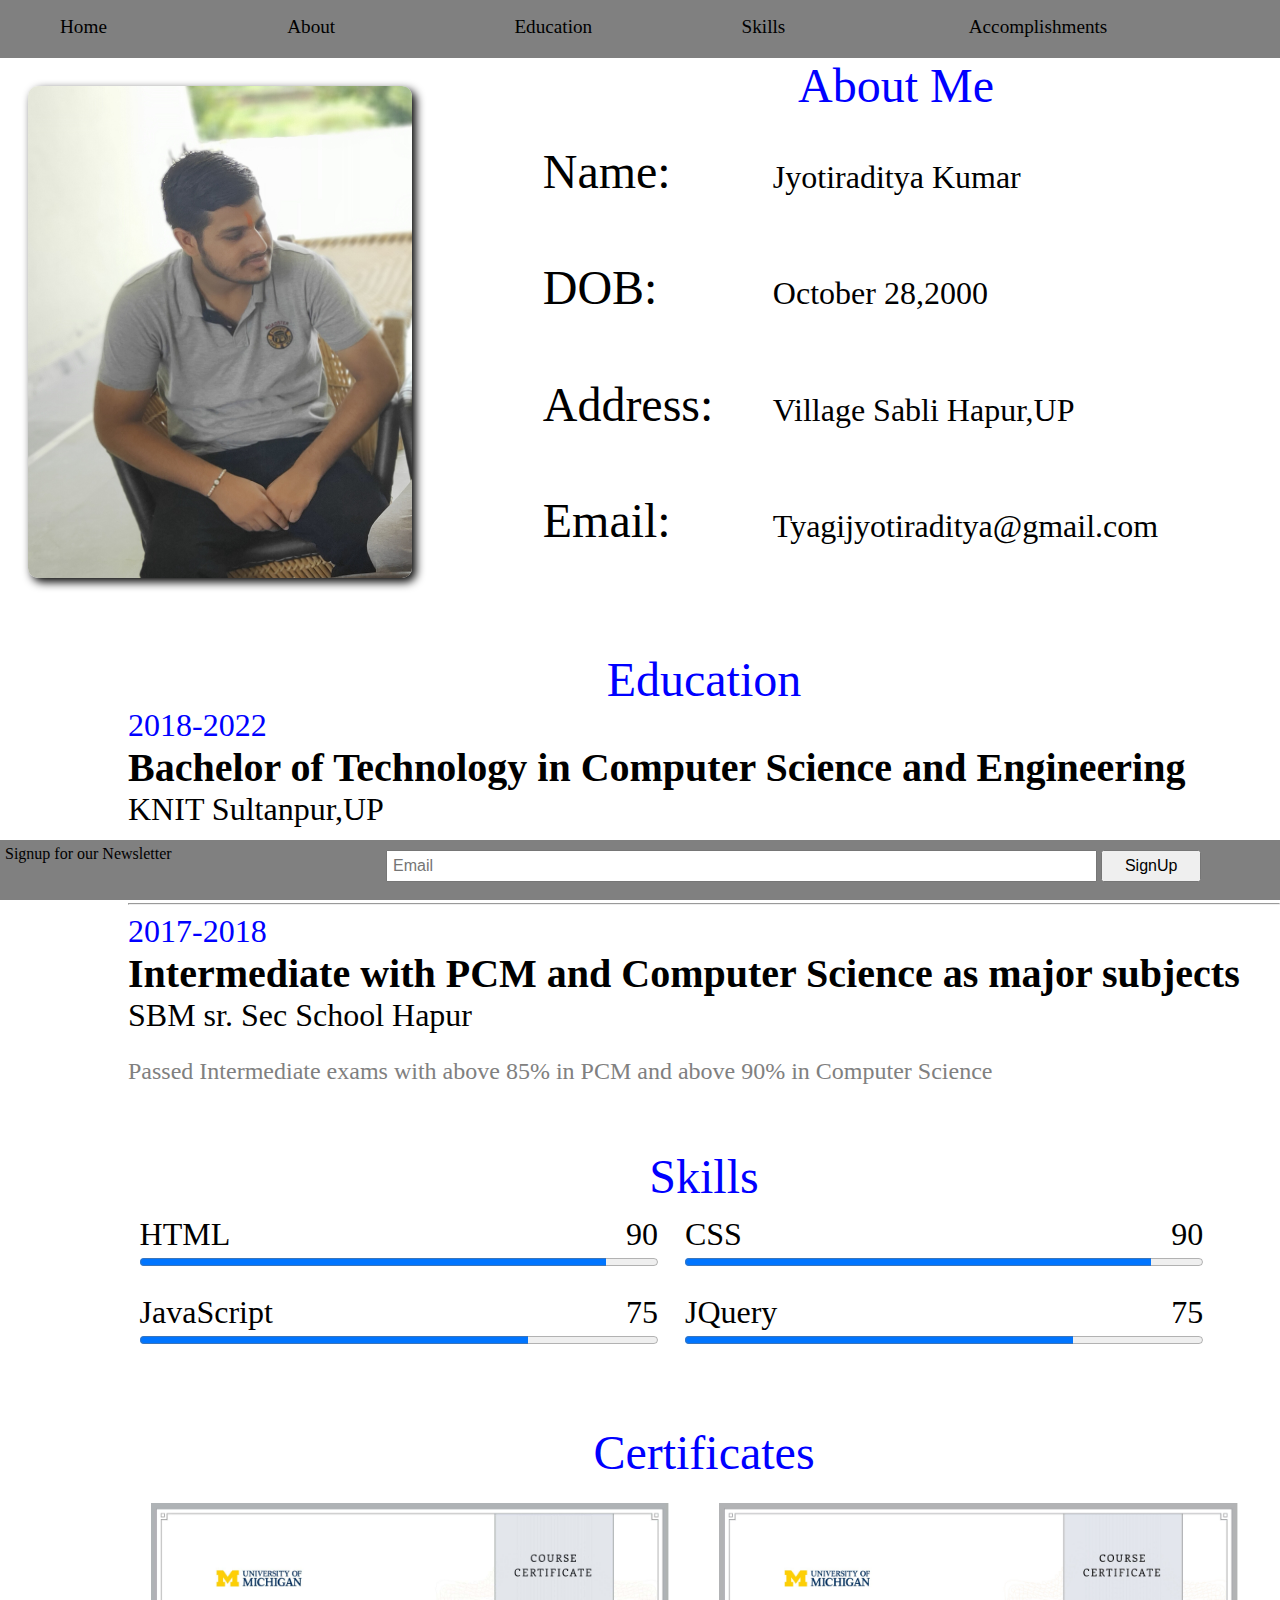
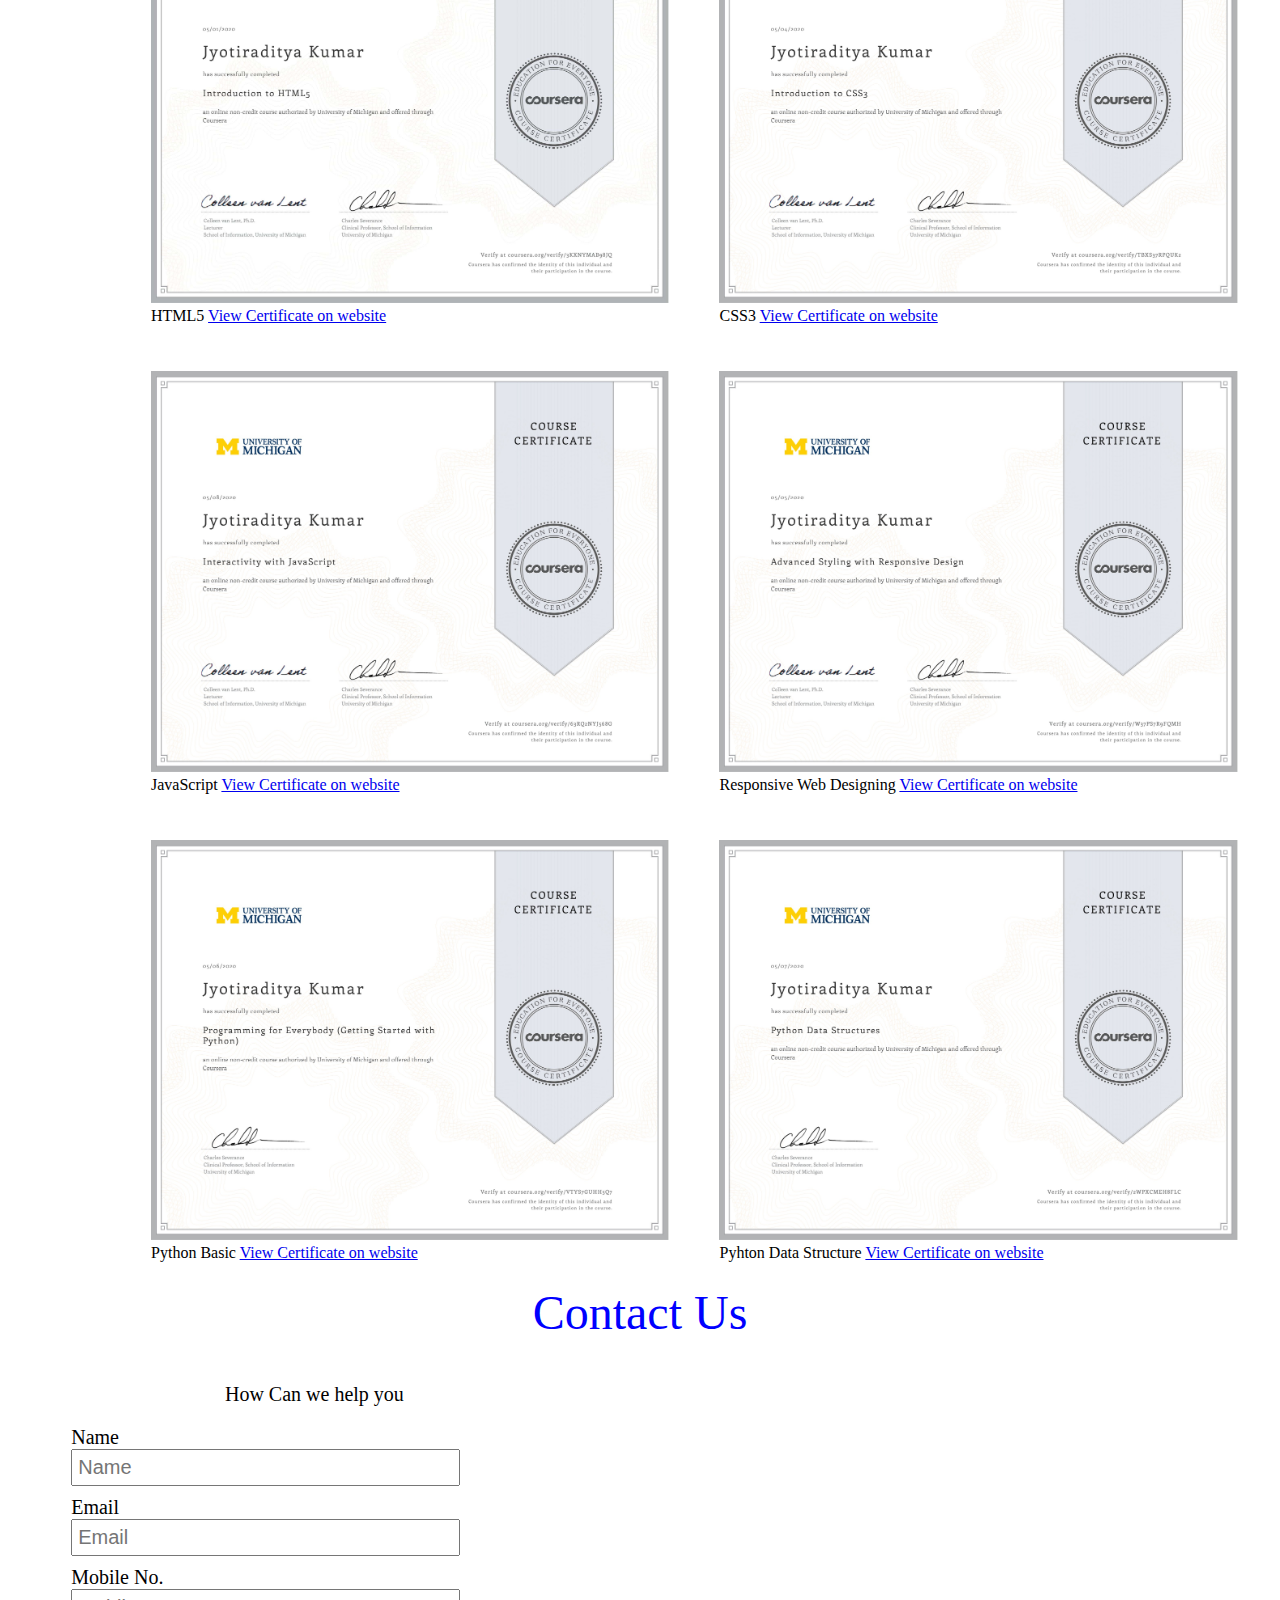
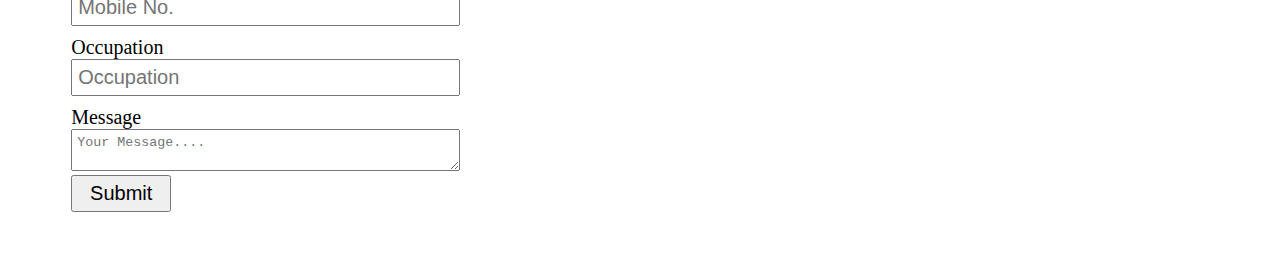
==== commit 36e0ed7f: "Add files via upload" ====
--- a/index.html
+++ b/index.html
@@ -176,15 +176,15 @@
             <span>How Can we help you</span>
             <form>
                 <label for="Name">Name</label>
-                <input type="text" name="Name" id="Name" placeholder="Name">
+                <input type="text" name="Name" id="Name" placeholder="Name" required>
                 <label for="email">Email</label>
-                <input type="email" id="email" name="Email" placeholder="Email">
+                <input type="email" id="email" name="Email" placeholder="Email" required pattern=".+@.+[.].+">
                 <label for="mob">Mobile No.</label>
-                <input type="tel" name="Mob" id="mob" placeholder="Mobile No.">
+                <input type="tel" name="Mob" id="mob" placeholder="Mobile No." pattern="[1-9]{10}">
                 <label for="occupation">Occupation</label>
                 <input type="text" id="occupation" name="occupation" placeholder="Occupation">
                 <label for="message">Message</label>
-                <textarea placeholder="Your Message...." id="message" name="message"></textarea>
+                <textarea placeholder="Your Message...." id="message" name="message" required></textarea>
                 <input type="submit">
             </form>
             <!-- </div> -->
--- a/css/main-extended.css
+++ b/css/main-extended.css
@@ -4,7 +4,7 @@
 
 body {
     margin: 0;
-    border: solid;
+    /* border: solid; */
 }
 
 .container {
